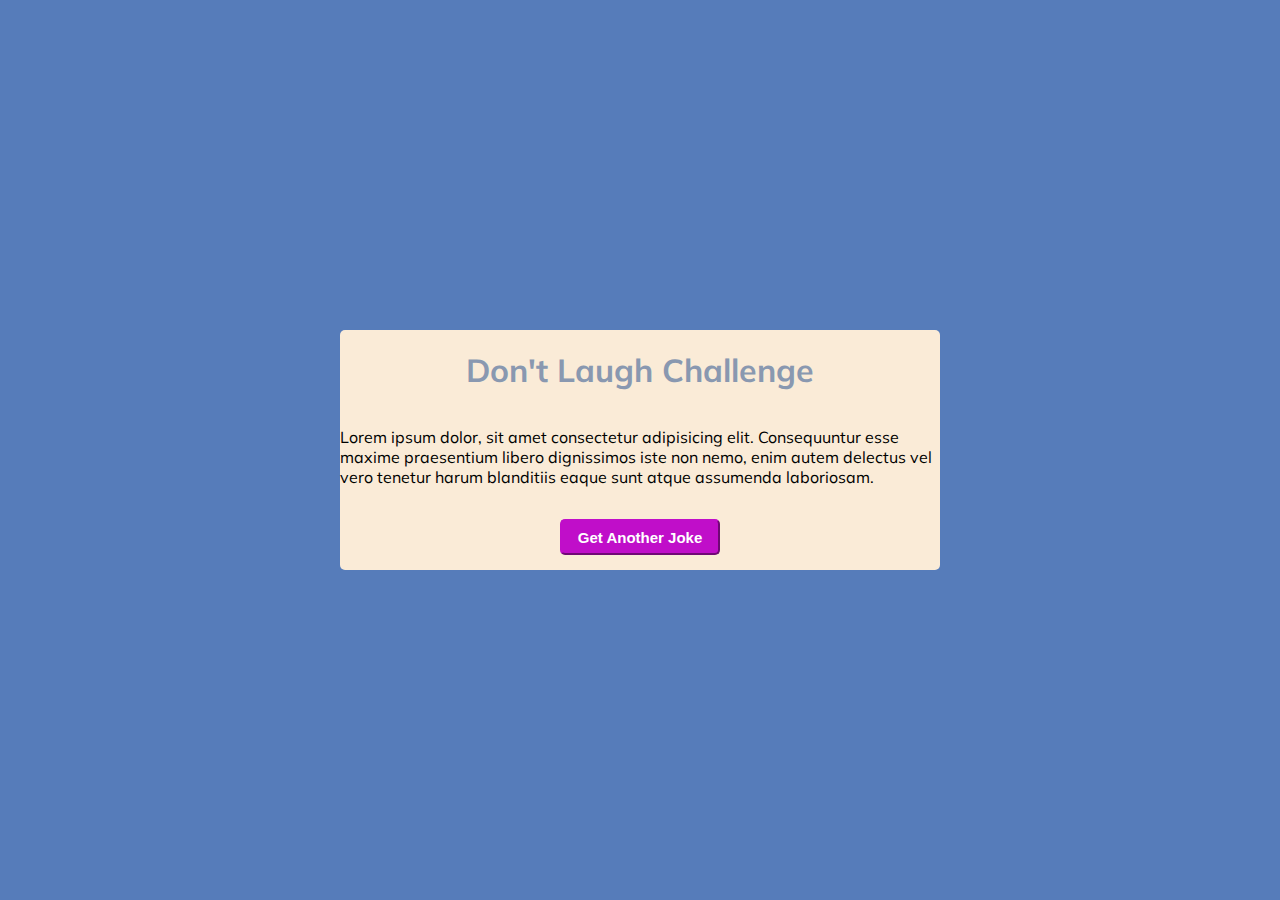
==== Dad Jokes/index.html @ b463bdf6 "Dad Jokes" ====
<!DOCTYPE html>
<html lang="en">
  <head>
    <meta charset="UTF-8" />
    <meta http-equiv="X-UA-Compatible" content="IE=edge" />
    <meta name="viewport" content="width=device-width, initial-scale=1.0" />
    <link rel="stylesheet" href="style.css" />
    <title>Dad Jokes</title>
  </head>
  <body>
    <div class="container">
      <div class="heading">
        <h1>Don't Laugh Challenge</h1>
      </div>
      <div class="jokes">
        <p>
          Lorem ipsum dolor, sit amet consectetur adipisicing elit. Consequuntur
          esse maxime praesentium libero dignissimos iste non nemo, enim autem
          delectus vel vero tenetur harum blanditiis eaque sunt atque assumenda
          laboriosam.
        </p>
      </div>
      <div>
        <button class="btn" type="button" aria-label="Next">
          Get Another Joke
        </button>
      </div>
    </div>
    <script src="./script.js"></script>
  </body>
</html>
---- Dad Jokes/style.css ----
@import url("https://fonts.googleapis.com/css?family=Muli&display=swap");

*{
    box-sizing: border-box;
}
body {
    font-family: "Muli", sans-serif;
    margin: 0;
    height: 100vh;
    overflow: hidden;
    display: flex;
    justify-content: center;
    align-items: center;
    background-color: #567cba;
}
.container {
    background-color: antiquewhite;
    width: 37.5rem;
    height: 15rem;
    display: flex;
    flex-direction: column;
    justify-content: center;
    align-items: center;
    border-radius: 5px;
     z-index: 50;
}
.heading h1{
    color: #8998b0;
}
.btn {
    margin: 1rem;
    cursor: pointer;
    background-color: #c00ec9;
    color: #fff;
    border-radius: 5px;
    border-color: #c00ec9;
    height: 20px;
    padding: 1rem;
    font-size: 15px;
    text-align: center;
    display: flex;
    justify-content: center;
    align-items: center;
    font-weight: 600;
}
.jokes {
    
}
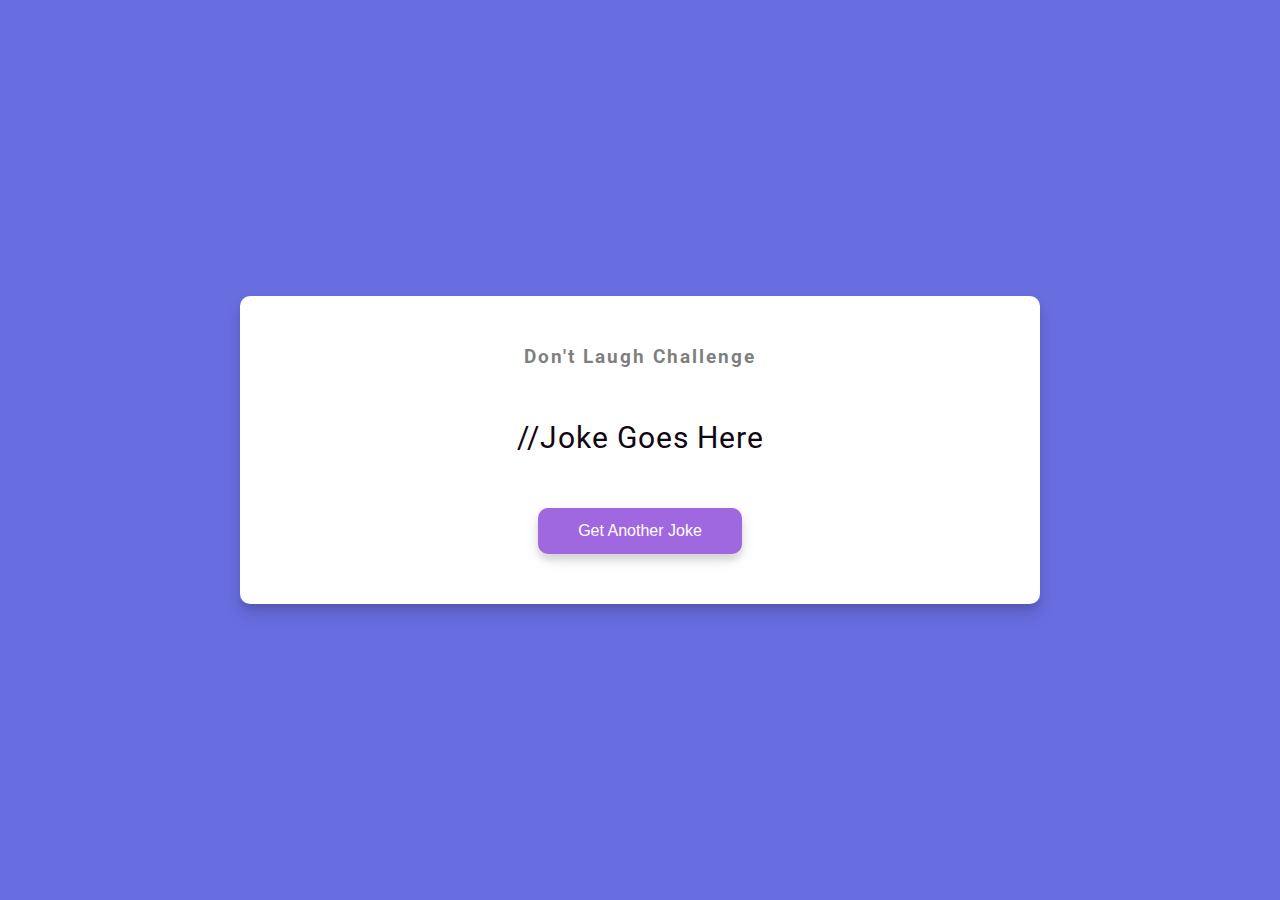
==== commit 5013b1f0: "Dad Jokes" ====
--- a/Dad Jokes/index.html
+++ b/Dad Jokes/index.html
@@ -9,22 +9,13 @@
   </head>
   <body>
     <div class="container">
-      <div class="heading">
-        <h1>Don't Laugh Challenge</h1>
+      <h3>Don't Laugh Challenge</h3>
+      <div id="jokes" class="jokes">
+       //Joke Goes Here
       </div>
-      <div class="jokes">
-        <p>
-          Lorem ipsum dolor, sit amet consectetur adipisicing elit. Consequuntur
-          esse maxime praesentium libero dignissimos iste non nemo, enim autem
-          delectus vel vero tenetur harum blanditiis eaque sunt atque assumenda
-          laboriosam.
-        </p>
-      </div>
-      <div>
-        <button class="btn" type="button" aria-label="Next">
-          Get Another Joke
-        </button>
-      </div>
+      <button id="btn" class="btn" type="button" aria-label="Next">
+        Get Another Joke
+      </button>
     </div>
     <script src="./script.js"></script>
   </body>
--- a/Dad Jokes/style.css
+++ b/Dad Jokes/style.css
@@ -1,48 +1,55 @@
-@import url("https://fonts.googleapis.com/css?family=Muli&display=swap");
+@import url("https://fonts.googleapis.com/css2?family=Roboto:wght@400;700&display=swap");
 
-*{
-    box-sizing: border-box;
+* {
+  box-sizing: border-box;
 }
 body {
-    font-family: "Muli", sans-serif;
-    margin: 0;
-    height: 100vh;
-    overflow: hidden;
-    display: flex;
-    justify-content: center;
-    align-items: center;
-    background-color: #567cba;
+  font-family: "Roboto", sans-serif;
+  margin: 0;
+  height: 100vh;
+  overflow: hidden;
+  display: flex;
+  flex-direction: column;
+  justify-content: center;
+  align-items: center;
+  background-color: #686de0;
+  padding: 20px;
 }
 .container {
-    background-color: antiquewhite;
-    width: 37.5rem;
-    height: 15rem;
-    display: flex;
-    flex-direction: column;
-    justify-content: center;
-    align-items: center;
-    border-radius: 5px;
-     z-index: 50;
+  padding: 50px 20px;
+  width: 800px;
+  max-width: 100%;
+  text-align: center;
+  background-color: #fff;
+  box-shadow: 0 10px 20px rgba(0, 0, 0, 0.1), 0 6px 6px rgba(0, 0, 0, 0.1);
+  border-radius: 10px;
 }
-.heading h1{
-    color: #8998b0;
+h3 {
+  opacity: 0.5;
+  margin: 0;
+  letter-spacing: 2px;
 }
 .btn {
-    margin: 1rem;
-    cursor: pointer;
-    background-color: #c00ec9;
-    color: #fff;
-    border-radius: 5px;
-    border-color: #c00ec9;
-    height: 20px;
-    padding: 1rem;
-    font-size: 15px;
-    text-align: center;
-    display: flex;
-    justify-content: center;
-    align-items: center;
-    font-weight: 600;
+  cursor: pointer;
+  background-color: #9f68e0;
+  color: #fff;
+  border-radius: 10px;
+  border: 0;
+  box-shadow: 0 5px 15px rgba(0, 0, 0, 0.1), 0 6px 6px rgba(0, 0, 0, 0.1);
+  padding: 14px 40px;
+  font-size: 16px;
+}
+.btn:active {
+  transform: scale(0.98);
+}
+.btn:focus {
+  outline: 0;
 }
 .jokes {
-    
-}+  color: #110612;
+  font-size: 1.875rem;
+  letter-spacing: 1px;
+  line-height: 40px;
+  margin: 50px auto;
+  max-width: 600px;
+}
